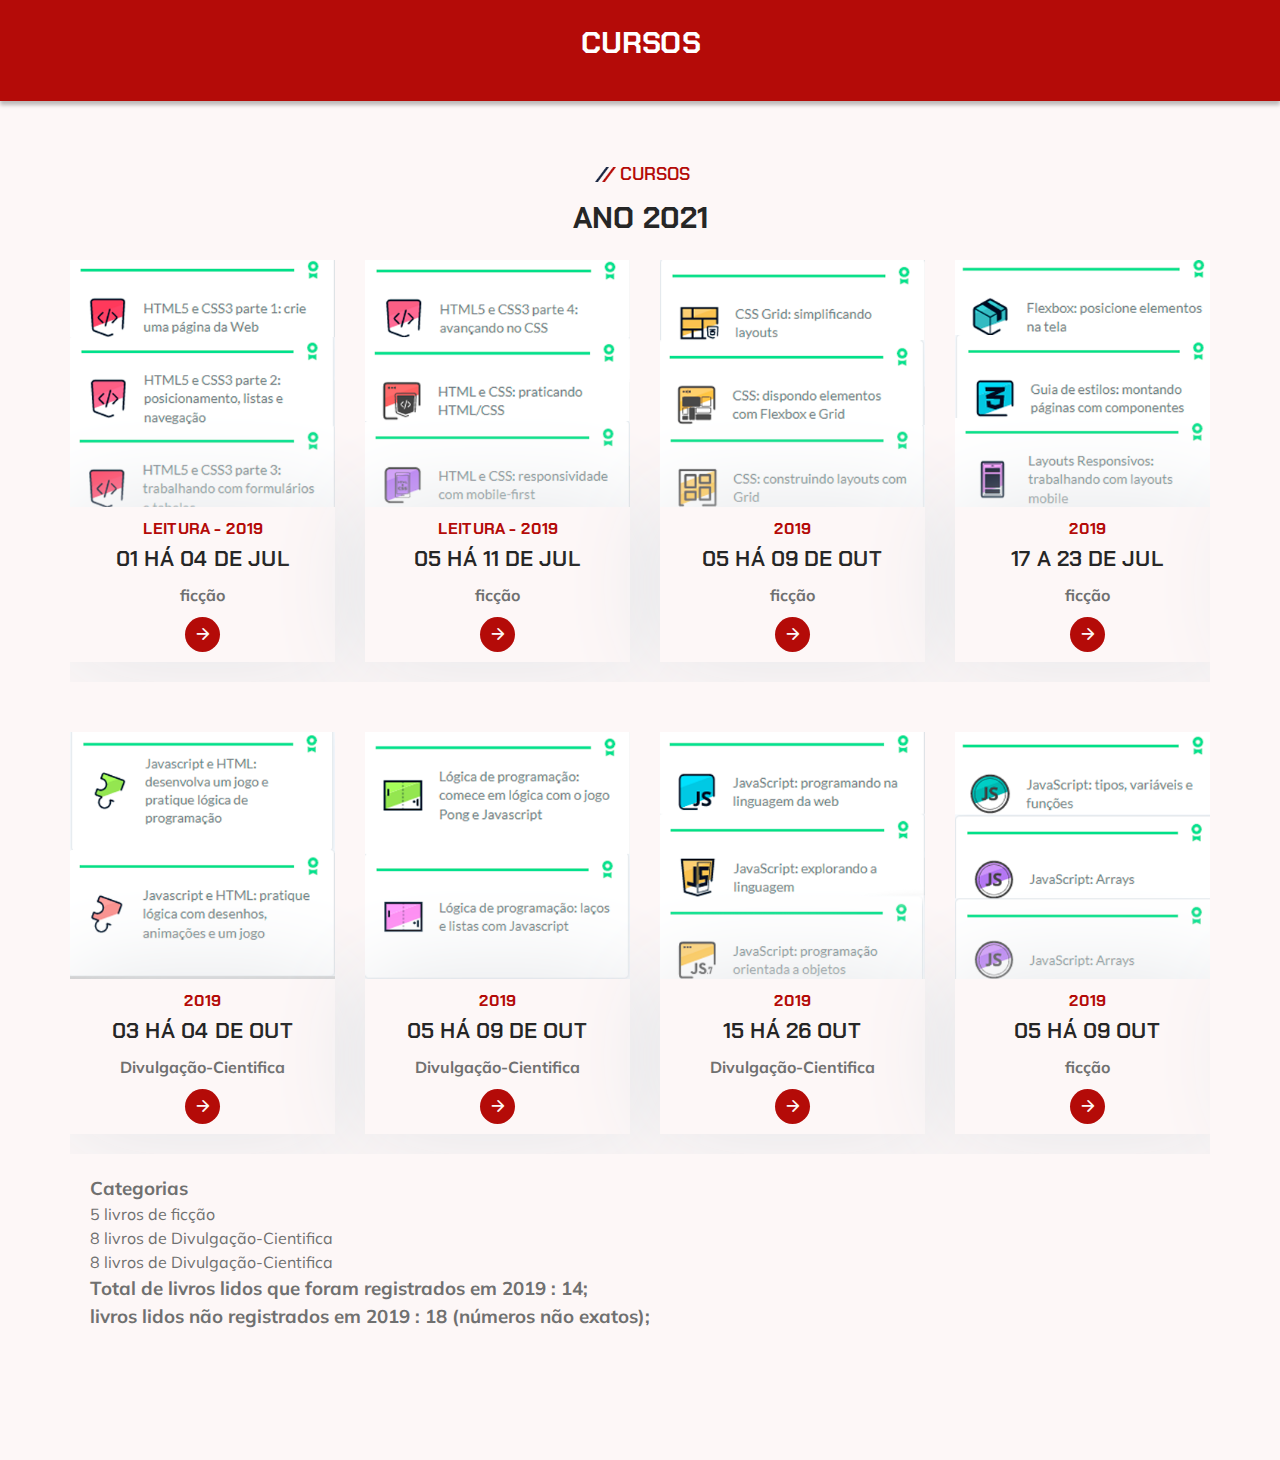
==== cursos.html @ 9ea9fbec "adicionando página de cursos" ====
<!DOCTYPE html>
<html lang="en">

<head>
    <meta charset="UTF-8">
    <meta http-equiv="X-UA-Compatible" content="IE=edge">
    <meta name="viewport" content="width=device-width, initial-scale=1.0">
    <title>Cursos Feitos</title>
    <link rel="shortcut icon" href="img/favicon.png" type="image/svg+xml">
    <link rel="preconnect" href="https://fonts.googleapis.com">
    <link rel="preconnect" href="https://fonts.gstatic.com" crossorigin>
    <link href="https://fonts.googleapis.com/css2?family=Chakra+Petch:wght@400;600;700&family=Mulish&display=swap"
        rel="stylesheet">
    <link rel="stylesheet"
        href="https://fonts.googleapis.com/css2?family=Material+Symbols+Rounded:opsz,wght,FILL,GRAD@40,600,0,0" />
    <link rel="stylesheet" href="css/style.css">
    <link rel="stylesheet" href="css/blog.css">
    <link rel="stylesheet" href="css/medias.css">
</head>

<body>

    <nav class="menu">
        <ul>
            <li class="h2 section-title logo">Cursos</li>
        </ul>
    </nav>

    <section class="section work" aria-labelledby="work-label">
        <div class="container">

            <p class="section-subtitle :light" id="work-label">Cursos</p>

            <h2 class="h2 section-title">Ano 2021</h2>
                <!-- 2019 -->
            <ul class="grid-list has-scrollbar">
                <!-- 1 -->
                <li class="scrollbar-item">
                    <div class="work-card">

                        <figure class="card-banner img-holder" style="--width: 350;--height: 406;">
                            <img src="image/html.png" width="350" height="406" loading="lazy" alt="" class="img-cover">
                        </figure>

                        <div class="card-content">
                            <p class="card-subtitle">leitura - 2019</p>

                            <h3 class="h3 card-title">01 há 04 de Jul</h3>
                            <h4 class="card-title">ficção</h4>

                            <a href="#" class="card-btn">
                                <span class="material-symbols-rounded">arrow_forward</span>
                            </a>
                        </div>

                    </div>
                </li>
                <!-- 2 -->
                <li class="scrollbar-item">
                    <div class="work-card">

                        <figure class="card-banner img-holder" style="--width: 350;--height: 406;">
                            <img src="image/htmlcss.png" width="350" height="406" loading="lazy" alt="" class="img-cover">
                        </figure>

                        <div class="card-content">
                            <p class="card-subtitle">leitura - 2019</p>

                            <h3 class="h3 card-title">05 há 11 de Jul</h3>
                            <h4 class="card-title">ficção</h4>

                            <a href="#" class="card-btn">
                                <span class="material-symbols-rounded">arrow_forward</span>
                            </a>
                        </div>

                    </div>
                </li>
                <!-- 3 -->
                <li class="scrollbar-item">
                    <div class="work-card">

                        <figure class="card-banner img-holder" style="--width: 350;--height: 406;">
                            <img src="image/css.png" width="350" height="406" loading="lazy" alt="" class="img-cover">
                        </figure>

                        <div class="card-content">
                            <p class="card-subtitle">2019</p>

                            <h3 class="h3 card-title">05 há 09 de Out</h3>
                            <h4 class="card-title">ficção</h4>

                            <a href="#" class="card-btn">
                                <span class="material-symbols-rounded">arrow_forward</span>
                            </a>
                        </div>

                    </div>
                </li>
                 <!-- 4 -->
                <li class="scrollbar-item">
                    <div class="work-card">

                        <figure class="card-banner img-holder" style="--width: 350;--height: 406;">
                            <img src="image/css2.png" width="350" height="406" loading="lazy" alt="" class="img-cover">
                        </figure>

                        <div class="card-content">
                            <p class="card-subtitle">2019</p>

                            <h3 class="h3 card-title">17 a 23 de jul</h3>
                            <h4 class="card-title">ficção</h4>

                            <a href="#" class="card-btn">
                                <span class="material-symbols-rounded">arrow_forward</span>
                            </a>
                        </div>

                    </div>
                </li>
               <!-- 5 -->
                <li class="scrollbar-item">
                    <div class="work-card">

                        <figure class="card-banner img-holder" style="--width: 350;--height: 406;">
                            <img src="image/css3.png" width="350" height="406" loading="lazy" alt="" class="img-cover">
                        </figure>

                        <div class="card-content">
                            <p class="card-subtitle">2019</p>

                            <h3 class="h3 card-title">28/07 há 07/08</h3>
                            <h4 class="card-title">Divulgação-Cientifica</h4>

                            <a href="#" class="card-btn">
                                <span class="material-symbols-rounded">arrow_forward</span>
                            </a>
                        </div>

                    </div>
                </li>

                <!-- 6 -->
                <li class="scrollbar-item">
                    <div class="work-card">

                        <figure class="card-banner img-holder" style="--width: 350;--height: 406;">
                            <img src="image/frame.png" width="350" height="406" loading="lazy" alt="" class="img-cover">
                        </figure>

                        <div class="card-content">
                            <p class="card-subtitle">2019</p>

                            <h3 class="h3 card-title">17 há 25 de Agos</h3>
                            <h4 class="card-title">Divulgação-Cientifica</h4>

                            <a href="#" class="card-btn">
                                <span class="material-symbols-rounded">arrow_forward</span>
                            </a>
                        </div>

                    </div>
                </li>

                <!-- 7 -->
                <li class="scrollbar-item">
                    <div class="work-card">

                        <figure class="card-banner img-holder" style="--width: 350;--height: 406;">
                            <img src="image/emailSeo.png" width="350" height="406" loading="lazy" alt="" class="img-cover">
                        </figure>

                        <div class="card-content">
                            <p class="card-subtitle">2019</p>

                            <h3 class="h3 card-title">07 há 13 de Set</h3>
                            <h4 class="card-title">Divulgação-Cientifica</h4>

                            <a href="#" class="card-btn">
                                <span class="material-symbols-rounded">arrow_forward</span>
                            </a>
                        </div>

                    </div>
                </li>

                <!-- 7 -->
                <li class="scrollbar-item">
                    <div class="work-card">

                        <figure class="card-banner img-holder" style="--width: 350;--height: 406;">
                            <img src="image/hardw-http.png" width="350" height="406" loading="lazy" alt="" class="img-cover">
                        </figure>

                        <div class="card-content">
                            <p class="card-subtitle">2019</p>

                            <h3 class="h3 card-title">07 há 13 de Set</h3>
                            <h4 class="card-title">Divulgação-Cientifica</h4>

                            <a href="#" class="card-btn">
                                <span class="material-symbols-rounded">arrow_forward</span>
                            </a>
                        </div>

                    </div>
                </li>

                <!-- 8 -->
                <li class="scrollbar-item">
                    <div class="work-card">

                        <figure class="card-banner img-holder" style="--width: 350;--height: 406;">
                            <img src="image/desenvopessoa.png" width="350" height="406" loading="lazy" alt="" class="img-cover">
                        </figure>

                        <div class="card-content">
                            <p class="card-subtitle">2019</p>

                            <h3 class="h3 card-title">07 há 13 de Set</h3>
                            <h4 class="card-title">Divulgação-Cientifica</h4>

                            <a href="#" class="card-btn">
                                <span class="material-symbols-rounded">arrow_forward</span>
                            </a>
                        </div>

                    </div>
                </li>
            </ul>

            <ul class="grid-list has-scrollbar  top">

                <!-- 1 -->
                <li class="scrollbar-item">
                    <div class="work-card">

                        <figure class="card-banner img-holder" style="--width: 350;--height: 406;">
                            <img src="image/logica.png" width="350" height="406" loading="lazy" alt="" class="img-cover">
                        </figure>

                        <div class="card-content">
                            <p class="card-subtitle">2019</p>

                            <h3 class="h3 card-title">03 há 04  de Out</h3>
                            <h4 class="card-title">Divulgação-Cientifica</h4>

                            <a href="#" class="card-btn">
                                <span class="material-symbols-rounded">arrow_forward</span>
                            </a>
                        </div>

                    </div>
                </li>

                <!-- 2 -->
                <li class="scrollbar-item">
                    <div class="work-card">

                        <figure class="card-banner img-holder" style="--width: 350;--height: 406;">
                            <img src="image/logica2.png" width="350" height="406" loading="lazy" alt="" class="img-cover">
                        </figure>

                        <div class="card-content">
                            <p class="card-subtitle">2019</p>

                            <h3 class="h3 card-title">05 há 09 de Out</h3>
                            <h4 class="card-title">Divulgação-Cientifica</h4>

                            <a href="#" class="card-btn">
                                <span class="material-symbols-rounded">arrow_forward</span>
                            </a>
                        </div>

                    </div>
                </li>
                <!-- 3 -->
                <li class="scrollbar-item">
                    <div class="work-card">

                        <figure class="card-banner img-holder" style="--width: 350;--height: 406;">
                            <img src="image/js1.png" width="350" height="406" loading="lazy" alt="" class="img-cover">
                        </figure>

                        <div class="card-content">
                            <p class="card-subtitle">2019</p>

                            <h3 class="h3 card-title">15 há 26 Out</h3>
                            <h4 class="card-title">Divulgação-Cientifica</h4>

                            <a href="#" class="card-btn">
                                <span class="material-symbols-rounded">arrow_forward</span>
                            </a>
                        </div>

                    </div>
                </li>

                <!-- 4 -->
                <li class="scrollbar-item">
                    <div class="work-card">

                        <figure class="card-banner img-holder" style="--width: 350;--height: 406;">
                            <img src="image/js2.png" width="350" height="406" loading="lazy" alt="" class="img-cover">
                        </figure>

                        <div class="card-content">
                            <p class="card-subtitle">2019</p>

                            <h3 class="h3 card-title">05 há 09 Out</h3>
                            <h4 class="card-title">ficção</h4>

                            <a href="#" class="card-btn">
                                <span class="material-symbols-rounded">arrow_forward</span>
                            </a>
                        </div>

                    </div>
                </li>

                <!-- 5 -->
                <li class="scrollbar-item">
                    <div class="work-card">

                        <figure class="card-banner img-holder" style="--width: 350;--height: 406;">
                            <img src="image/js3.png" width="350" height="406" loading="lazy" alt="" class="img-cover">
                        </figure>

                        <div class="card-content">
                            <p class="card-subtitle">2019</p>

                            <h3 class="h3 card-title">29/10 há 04 Nov</h3>
                            <h4 class="card-title">Divulgação-Cientifica</h4>

                            <a href="#" class="card-btn">
                                <span class="material-symbols-rounded">arrow_forward</span>
                            </a>
                        </div>

                    </div>
                </li>

                <!-- 6 -->
                <li class="scrollbar-item">
                    <div class="work-card">

                        <figure class="card-banner img-holder" style="--width: 350;--height: 406;">
                            <img src="image/wordpress.png" width="350" height="406" loading="lazy" alt="" class="img-cover">
                        </figure>

                        <div class="card-content">
                            <p class="card-subtitle">2019</p>

                            <h3 class="h3 card-title">04 há 21 Dez</h3>
                            <h4 class="card-title">Divulgação-Cientifica</h4>

                            <a href="#" class="card-btn">
                                <span class="material-symbols-rounded">arrow_forward</span>
                            </a>
                        </div>

                    </div>
                </li>

                <!-- 7 -->
                <li class="scrollbar-item">
                    <div class="work-card">

                        <figure class="card-banner img-holder" style="--width: 350;--height: 406;">
                            <img src="image/javaKotli.png" width="350" height="406" loading="lazy" alt="" class="img-cover">
                        </figure>

                        <div class="card-content">
                            <p class="card-subtitle">2019</p>

                            <h3 class="h3 card-title">04 há 21 Dez</h3>
                            <h4 class="card-title">Divulgação-Cientifica</h4>

                            <a href="#" class="card-btn">
                                <span class="material-symbols-rounded">arrow_forward</span>
                            </a>
                        </div>

                    </div>
                </li>

                 <!-- 8 -->
                 <li class="scrollbar-item">
                    <div class="work-card">

                        <figure class="card-banner img-holder" style="--width: 350;--height: 406;">
                            <img src="image/pthp.png" width="350" height="406" loading="lazy" alt="" class="img-cover">
                        </figure>

                        <div class="card-content">
                            <p class="card-subtitle">2019</p>

                            <h3 class="h3 card-title">04 há 21 Dez</h3>
                            <h4 class="card-title">Divulgação-Cientifica</h4>

                            <a href="#" class="card-btn">
                                <span class="material-symbols-rounded">arrow_forward</span>
                            </a>
                        </div>

                    </div>
                </li>
                
            </ul>

            <div class="livros">  
                <h3>Categorias</h3>
                <p>5 livros de ficção</p>
                <p>8 livros de Divulgação-Cientifica</p>
                <p>8 livros de Divulgação-Cientifica</p>
                <h3>Total de livros lidos que foram registrados em 2019 : 14;</h3>
                <h3 class="bottom">livros lidos não registrados em 2019 : 18 (números não exatos);</h3>
            </div>

        </div>
    </section>
</body>

</html>
---- css/style.css ----
/*#custom property*/

:root {
    /*colors*/
    --international-orange-engineering: hsl(1, 91%, 37%);
    --cadet-blue-creyola: hsl(222, 14%, 69%);
    --oxford-blue-1: hsl(222, 47%, 15%);
    --oxford-blue-2: hsl(222, 44%, 14%);
    --oxford-blue-3: hsl(222, 50%, 11%);
    --sonic-silver: hsl(0, 0%, 44%);
    --space-cadet: hsl(222, 44%, 18%);
    --pastel-pink: hsl(1, 53%, 75%);
    --eerie-black: hsl(0, 0%, 15%);
    --light-gray: hsl(0, 0%, 80%);
    --white: hsl(0, 64%, 98%);

    /*typography*/
    --ff-chakra-petch: 'Chakra Petch', sans-serif;
    --ff-mulish: 'Mulish', sans-serif;

    --fs-1: 3.5rem;
    --fs-2: 3rem;
    --fs-3: 2.4rem;
    --fs-4: 1.8rem;
    --fs-5: 1.4rem;
    --fs-6: 1.2rem;

    --fw-400: 400;
    --fw-600: 600;
    --fw-700: 700;

    /*spacing*/
    --section-padding: 60px;

    /*box shadow*/

    --shadow: 0px 0px 100px 0px hsl(216, 9%, 90%);

    /*border radius*/
    --radius-pill: 100px;
    --radius-circle: 50%;

    /*Transition*/
    --transition: 0.25s ease;
    --cubic-out: cubic-bezier(0.05, 0.83, 0.52, 0.97);

}


/*#reset*/

*,
*::before,
*::after{
    margin: 0;
    padding: 0;
    box-sizing: border-box;
}

li {list-style: none;}

a,
img,
span,
button {display: block;}

a{
    color: inherit;
    text-decoration: none;
}

img { height: auto;}

button {
    background: none;
    border: none;
    font: inherit ;
    cursor: pointer;
}

address { font-size: normal;}

html {
    font-family: var(--ff-mulish);
    font-size: 10px;
    scroll-behavior: smooth;
}

body {
    background-color: var(--white);
    color: var(--sonic-silver);
    font-size: 1.6rem;
    line-height: 1.5;
}

:focus-visible { outline-offset: 4px;}

::-webkit-scrollbar { width: 10px;}

::-webkit-scrollbar-track { background-color: hsl(0, 0%, 98%);}

::-webkit-scrollbar-thumb { background-color: hsl(0, 0%, 80%);}

::-webkit-scrollbar-thumb:hover { background-color: hsl(0, 0%, 70%);}


/*reused style*/
.container { padding-inline: 16px;}

.material-symbols-rounded {
    --fs: 1em;
    font-variation-settings: 'FILL' 0, 'wght' 600, 'GRAD' 0, 'opsz' 40;
    font-size: var(--fs);
    width: 1em;
    overflow: hidden;
}

.has-bg-image {
    background-repeat: no-repeat;
    background-size: cover;
    background-position: left;
}

.section-subtitle {
    max-width: max-content;
    font-family: var(--ff-chakra-petch);
    font-size: var(--fs-5);
    font-weight: var(--fw-600);
    text-transform: uppercase;
    margin-block-end: 12px;
    margin-inline: auto;
}

.section-subtitle::before{
    content: "";
    display: inline-block;
    height: 15px;
    width: 30px;
    margin-block-end: -2px;
    background-repeat: no-repeat;
    background-size: contain;
    background-position: center;
}

.section-subtitle.\:dark { color: var(--white); }

.section-subtitle.\:dark::before { background-image: url('../img/text-bars-light.png'); }

.section-subtitle.\:light { color: var(--international-orange-engineering); }

.section-subtitle.\:light::before { background-image: url('../img/text-bars-dark.png'); }

.section-title { text-align: center; }

.h1,
.h2,
.h3,
.display-1 {
    font-family: var(--ff-chakra-petch);
    font-weight: var(--fw-700);
    text-transform: uppercase;
}

.display-1 { font-size: var(--fs-1);}

.h1 {
    color: var(--white);
    font-size: var(--fs-2);
    line-height: 1.1;
    letter-spacing: 1px;
}

.h2,
.h3 {
    color: var(--eerie-black);
    font-weight: var(--fw-600);
    line-height: 1.2;
}

.h2 { font-size: var(--fs-3);}

.h3 { font-size: var(--fs-4);}

.btn {
    background-color: var(--international-orange-engineering);
    color: var(--white);
    max-width: max-content;
    font-family: var(--ff-chakra-petch);
    font-weight: var(--fw-600);
    text-transform: uppercase;
    display: flex;
    align-items: center;
    gap: 8px;
    padding: 12px 20px;
    border: 1px solid transparent;
    border-radius: var(--radius-pill);
    transition: var(--transition);
    will-change: transform;
}

.btn:is(:hover, :focus-visible){
    transform: translateY(-5px);
    background-color: var(--oxford-blue-3);
    border-color: var(--white);
}

.move-anim { animation: moving 2s ease-in-out infinite alternate;}

@keyframes moving {
    0% { transform: translateY(0);}
    100% { transform: translateY(10px);}
}

.section { padding-block: var(--section-padding);}

.btn-link {
    font-family: var(--ff-chakra-petch);
    text-transform: uppercase;
    color: var(--international-orange-engineering);
    font-weight: var(--fw-700);
}

.w-100 { width: 100%;}

.img-holder {
    aspect-ratio: var(--width) / var(--height);
    background-color: var(--light-gray);
    overflow: hidden;
}

.img-cover {
    width: 100%;
    height: 100%;
    object-fit: cover;
}

.has-scrollbar {
    display: flex;
    align-items: center;
    gap: 30px;
    height: 100%;
    overflow-x: auto;
    scroll-snap-type: mandatory;
    padding-block-end: 20px;
}

.scrollbar-item {
    min-width: 50%;
    scroll-snap-align: start;
}

.has-scrollbar::-webkit-scrollbar { height: 16px;}

.has-scrollbar::-webkit-scrollbar-track {
    background-color: var(--pastel-pink);
    border-radius: 20px;
}

.has-scrollbar::-webkit-scrollbar-thumb {
    background-color: var(--international-orange-engineering);
    border-radius: 20px;
    border: 3px solid var(--pastel-pink);
}

.has-scrollbar::-webkit-scrollbar-button{ width: 15%;}

.bottom{
    margin-bottom: 50px;
}

.livros {
    padding: 20px;
}

.top {
    margin-top: 50px;
}

.menu{
    background-color: var(--international-orange-engineering);
    padding: 10px;
    align-items: center;
    box-shadow: 0px 4px 4px rgba(0, 0, 0, 0.259);
}

.logo{
    color: white;
}
---- css/blog.css ----
.work .container { padding-inline: 0;}

.work .section-title { margin-block-end: 24px;}

.work-card { position: relative;}

.work-card .card-content {
  background-color: var(--white);
  max-width: 100%;
  padding: 10px;
  margin-block-start: -60px;
  margin-inline: auto;
  position: relative;
  text-align: center;
  box-shadow: var(--shadow);
}

.work-card .card-subtitle {
  font-family: var(--ff-chakra-petch);
  text-transform: uppercase;
  color: var(--international-orange-engineering);
  font-weight: var(--fw-700);
  margin-block-end: 5px;
}

.work-card .card-title { margin-block-end: 10px;}

.work-card .card-btn {
  background-color: var(--international-orange-engineering);
  color: var(--white);
  font-size: 2rem;
  margin-inline: auto;
  width: 28px;
  height: 28px;
  display: grid;
  place-items: center;
  border-radius: var(--radius-circle);
}
---- css/medias.css ----
/*mediasqueris*/

@media (min-width: 575px){
    /*custom property*/

    :root {
        /*typography*/

        --fs-2: 4rem;
        --fs-3:2.8rem;
        --fs-4: 2rem;
    }

    /*reused style*/

    .container {
        max-width: 540px;
        width: 100%;
        margin-inline: auto;
    }

    .section-subtitle { --fs-5: 1.6rem}

    .h2 {font-weight: var(--fw-700);}

   

    .container { max-width: unset;}
    /*service*/

    .section-title{ margin-block-end: 30px;}

    .about-list{
        grid-template-columns: 1fr 1fr;
        gap: 20px;
    }

    .scrollbar-item { min-width: calc(50% - 15px);}

}

/*responsive for large than 768px screen*/

@media (min-width: 768px){
     /*custom property*/

     :root {
        /*typography*/

        --fs-1: 4rem;
        --fs-2:5rem;
        --fs-3: 3.4rem;
    }

    /*reused style*/

    .container { max-width: 720px;}

    .section-subtitle {--fs-5: 1.8rem}

    .section-title:not(.h1){
        max-width: 500px;
        margin-inline: auto;
    }

    /*hero*/

    .section-text { margin-block-end: 30px;}

    .section-text{
        margin-inline: auto;
    }

    .section-title{
        text-align: center;
        font-size: 3rem;
    }

}

/*responsive for large than 992px screen*/

@media (min-width: 992px){
    /*custom property*/

    :root {
        /*typography*/
        --fs-2: 4.4rem;
        --fs-3: 3.8rem;
        --fs-4: 2.2rem;

        /*spacing*/

        --sectiono-padding: 100px;
    }

    /*reused style*/
    .container{ max-width: 960px;}

    .card-text{ font-size: 1.8rem;}

    .container { gap: 30px}


    .container {
        max-width: 960px;
        grid-template-columns: 1fr 1fr;
    }

   

    /*service*/
    .card-text {
        padding-inline: 25px;
        line-height: 1.45;
        margin-block-end: 15px;
    }

    

    .container {
        grid-template-columns: 1fr 0.75fr;
        gap: 30px;
    }

    .section-subtitle{ 
        text-align: center;
    }


    .scrollbar-item { min-width: calc(25% - 20px);}

    .logo{
        padding-top: 15px;
    }
}

/*responsive for large than 1200px screen*/

@media (min-width: 1200px){
    /*custom property*/

    :root {
        /*typography*/

        --fs-2: 5rem;
        --fs-3: 4.6rem;
    }

    /*reused style*/

    .container {
        max-width: 1140px;
    }

    .material-symbols-rounded {
        --fs: 1.3em;
    }

     .container { grid-template-columns: 1fr 0.9fr;}

     .section-text {
        font-size: 2rem;
        padding-inline-end: 120px;
     }


     .section-title { max-width: 700px;}

     .work-card .card-btn {
        font-size: 1.4rem;
        width: 35px;
        height: 35px;
     }

     .h2{
        font-size: 3rem;
    }

     
}

/*responsive for large than 1400px screen*/

@media (min-width: 1400px){
    /*custom property*/

    :root {

        /*typograph**/

        --fs-2: 6rem;

        /*spacing*/

        --section-padding: 40px;
    }

    /*reused style*/

    :is.container{
        max-width: 1280px;
    }


    .section-subtitle::before {
        height: 20px;
        margin-inline-end: 5px;
    }

    .section-text {
        padding-inline-end: 90px;
    }

}
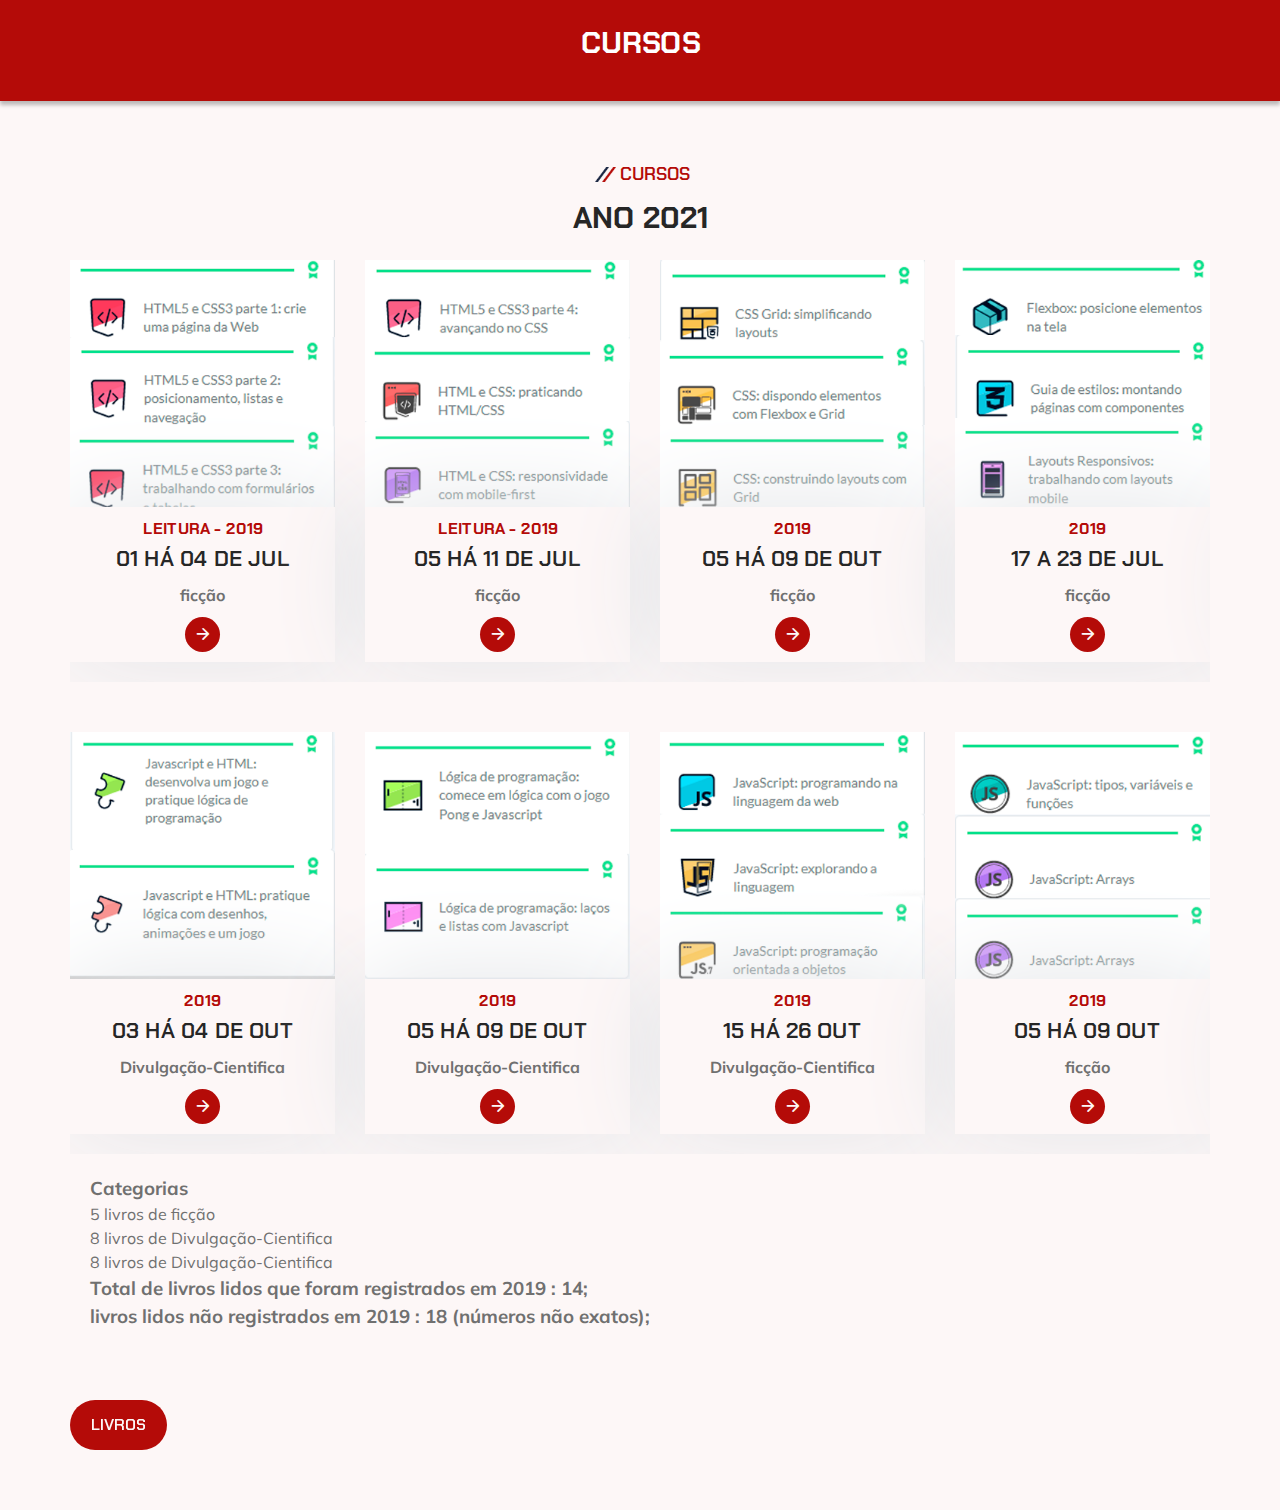
==== commit ce219ff8: "adicionando botão" ====
--- a/cursos.html
+++ b/cursos.html
@@ -416,7 +416,7 @@
                 <h3>Total de livros lidos que foram registrados em 2019 : 14;</h3>
                 <h3 class="bottom">livros lidos não registrados em 2019 : 18 (números não exatos);</h3>
             </div>
-
+            <button class="btn"><a href="index.html">livros</a></button>
         </div>
     </section>
 </body>
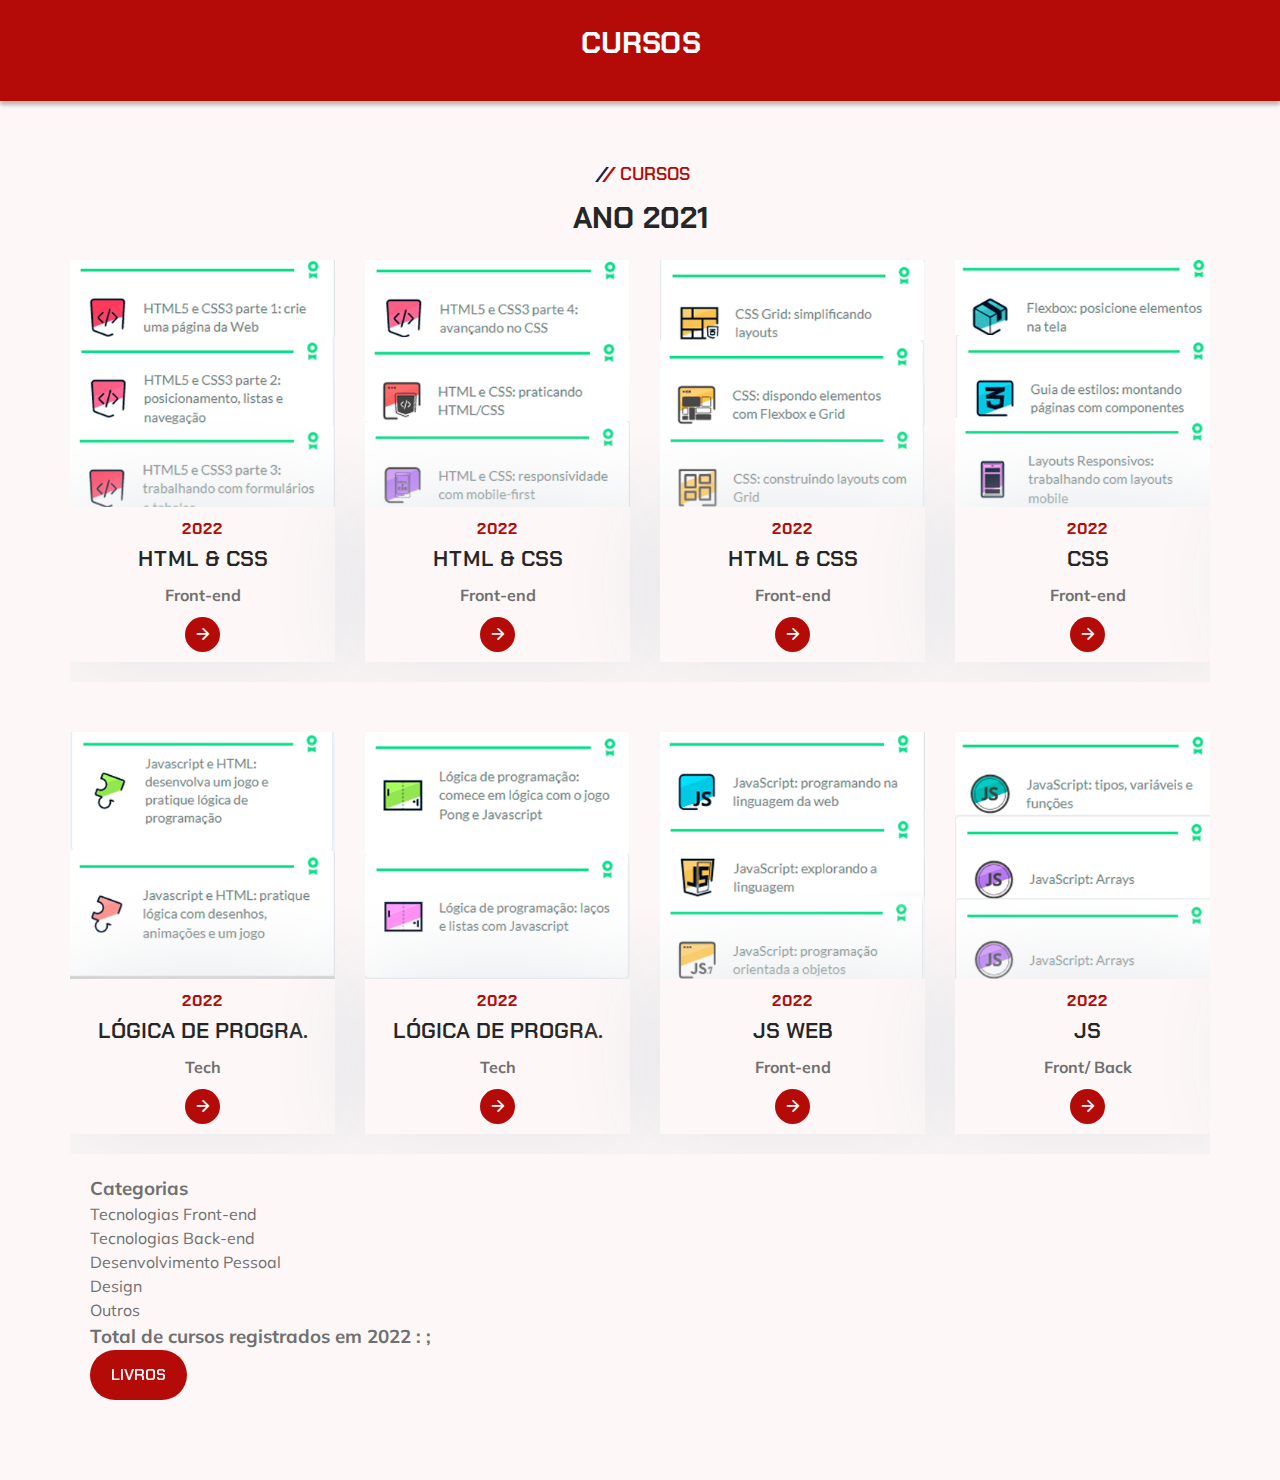
==== commit 7d65e5cc: "feito" ====
--- a/cursos.html
+++ b/cursos.html
@@ -43,10 +43,10 @@
                         </figure>
 
                         <div class="card-content">
-                            <p class="card-subtitle">leitura - 2019</p>
-
-                            <h3 class="h3 card-title">01 há 04 de Jul</h3>
-                            <h4 class="card-title">ficção</h4>
+                            <p class="card-subtitle">2022</p>
+
+                            <h3 class="h3 card-title">HTML & CSS</h3>
+                            <h4 class="card-title">Front-end</h4>
 
                             <a href="#" class="card-btn">
                                 <span class="material-symbols-rounded">arrow_forward</span>
@@ -64,10 +64,10 @@
                         </figure>
 
                         <div class="card-content">
-                            <p class="card-subtitle">leitura - 2019</p>
-
-                            <h3 class="h3 card-title">05 há 11 de Jul</h3>
-                            <h4 class="card-title">ficção</h4>
+                            <p class="card-subtitle">2022</p>
+
+                            <h3 class="h3 card-title">HTML & CSS</h3>
+                            <h4 class="card-title">Front-end</h4>
 
                             <a href="#" class="card-btn">
                                 <span class="material-symbols-rounded">arrow_forward</span>
@@ -85,10 +85,10 @@
                         </figure>
 
                         <div class="card-content">
-                            <p class="card-subtitle">2019</p>
-
-                            <h3 class="h3 card-title">05 há 09 de Out</h3>
-                            <h4 class="card-title">ficção</h4>
+                            <p class="card-subtitle">2022</p>
+
+                            <h3 class="h3 card-title">HTML & CSS</h3>
+                            <h4 class="card-title">Front-end</h4>
 
                             <a href="#" class="card-btn">
                                 <span class="material-symbols-rounded">arrow_forward</span>
@@ -106,10 +106,10 @@
                         </figure>
 
                         <div class="card-content">
-                            <p class="card-subtitle">2019</p>
-
-                            <h3 class="h3 card-title">17 a 23 de jul</h3>
-                            <h4 class="card-title">ficção</h4>
+                            <p class="card-subtitle">2022</p>
+
+                            <h3 class="h3 card-title">CSS</h3>
+                            <h4 class="card-title">Front-end</h4>
 
                             <a href="#" class="card-btn">
                                 <span class="material-symbols-rounded">arrow_forward</span>
@@ -127,10 +127,10 @@
                         </figure>
 
                         <div class="card-content">
-                            <p class="card-subtitle">2019</p>
-
-                            <h3 class="h3 card-title">28/07 há 07/08</h3>
-                            <h4 class="card-title">Divulgação-Cientifica</h4>
+                            <p class="card-subtitle">2022</p>
+
+                            <h3 class="h3 card-title">CSS</h3>
+                            <h4 class="card-title">Front-end</h4>
 
                             <a href="#" class="card-btn">
                                 <span class="material-symbols-rounded">arrow_forward</span>
@@ -149,10 +149,10 @@
                         </figure>
 
                         <div class="card-content">
-                            <p class="card-subtitle">2019</p>
-
-                            <h3 class="h3 card-title">17 há 25 de Agos</h3>
-                            <h4 class="card-title">Divulgação-Cientifica</h4>
+                            <p class="card-subtitle">2022</p>
+
+                            <h3 class="h3 card-title">Framework CSS</h3>
+                            <h4 class="card-title">Front-end</h4>
 
                             <a href="#" class="card-btn">
                                 <span class="material-symbols-rounded">arrow_forward</span>
@@ -171,10 +171,10 @@
                         </figure>
 
                         <div class="card-content">
-                            <p class="card-subtitle">2019</p>
-
-                            <h3 class="h3 card-title">07 há 13 de Set</h3>
-                            <h4 class="card-title">Divulgação-Cientifica</h4>
+                            <p class="card-subtitle">2022</p>
+
+                            <h3 class="h3 card-title">Email Marketing</h3>
+                            <h4 class="card-title">Front-end</h4>
 
                             <a href="#" class="card-btn">
                                 <span class="material-symbols-rounded">arrow_forward</span>
@@ -193,10 +193,10 @@
                         </figure>
 
                         <div class="card-content">
-                            <p class="card-subtitle">2019</p>
-
-                            <h3 class="h3 card-title">07 há 13 de Set</h3>
-                            <h4 class="card-title">Divulgação-Cientifica</h4>
+                            <p class="card-subtitle">2022</p>
+
+                            <h3 class="h3 card-title">http e outros</h3>
+                            <h4 class="card-title">Tech</h4>
 
                             <a href="#" class="card-btn">
                                 <span class="material-symbols-rounded">arrow_forward</span>
@@ -215,10 +215,10 @@
                         </figure>
 
                         <div class="card-content">
-                            <p class="card-subtitle">2019</p>
-
-                            <h3 class="h3 card-title">07 há 13 de Set</h3>
-                            <h4 class="card-title">Divulgação-Cientifica</h4>
+                            <p class="card-subtitle">2022</p>
+
+                            <h3 class="h3 card-title">Desenvolvi. Pessoal</h3>
+                            <h4 class="card-title">Tech</h4>
 
                             <a href="#" class="card-btn">
                                 <span class="material-symbols-rounded">arrow_forward</span>
@@ -240,10 +240,10 @@
                         </figure>
 
                         <div class="card-content">
-                            <p class="card-subtitle">2019</p>
-
-                            <h3 class="h3 card-title">03 há 04  de Out</h3>
-                            <h4 class="card-title">Divulgação-Cientifica</h4>
+                            <p class="card-subtitle">2022</p>
+
+                            <h3 class="h3 card-title">Lógica de Progra.</h3>
+                            <h4 class="card-title">Tech</h4>
 
                             <a href="#" class="card-btn">
                                 <span class="material-symbols-rounded">arrow_forward</span>
@@ -262,10 +262,10 @@
                         </figure>
 
                         <div class="card-content">
-                            <p class="card-subtitle">2019</p>
-
-                            <h3 class="h3 card-title">05 há 09 de Out</h3>
-                            <h4 class="card-title">Divulgação-Cientifica</h4>
+                            <p class="card-subtitle">2022</p>
+
+                            <h3 class="h3 card-title">Lógica de Progra.</h3>
+                            <h4 class="card-title">Tech</h4>
 
                             <a href="#" class="card-btn">
                                 <span class="material-symbols-rounded">arrow_forward</span>
@@ -283,10 +283,10 @@
                         </figure>
 
                         <div class="card-content">
-                            <p class="card-subtitle">2019</p>
-
-                            <h3 class="h3 card-title">15 há 26 Out</h3>
-                            <h4 class="card-title">Divulgação-Cientifica</h4>
+                            <p class="card-subtitle">2022</p>
+
+                            <h3 class="h3 card-title">JS WEB</h3>
+                            <h4 class="card-title">Front-end</h4>
 
                             <a href="#" class="card-btn">
                                 <span class="material-symbols-rounded">arrow_forward</span>
@@ -305,10 +305,10 @@
                         </figure>
 
                         <div class="card-content">
-                            <p class="card-subtitle">2019</p>
-
-                            <h3 class="h3 card-title">05 há 09 Out</h3>
-                            <h4 class="card-title">ficção</h4>
+                            <p class="card-subtitle">2022</p>
+
+                            <h3 class="h3 card-title">JS</h3>
+                            <h4 class="card-title">Front/ Back</h4>
 
                             <a href="#" class="card-btn">
                                 <span class="material-symbols-rounded">arrow_forward</span>
@@ -327,10 +327,10 @@
                         </figure>
 
                         <div class="card-content">
-                            <p class="card-subtitle">2019</p>
-
-                            <h3 class="h3 card-title">29/10 há 04 Nov</h3>
-                            <h4 class="card-title">Divulgação-Cientifica</h4>
+                            <p class="card-subtitle">2022</p>
+
+                            <h3 class="h3 card-title">JS</h3>
+                            <h4 class="card-title">Front/Back</h4>
 
                             <a href="#" class="card-btn">
                                 <span class="material-symbols-rounded">arrow_forward</span>
@@ -349,10 +349,10 @@
                         </figure>
 
                         <div class="card-content">
-                            <p class="card-subtitle">2019</p>
-
-                            <h3 class="h3 card-title">04 há 21 Dez</h3>
-                            <h4 class="card-title">Divulgação-Cientifica</h4>
+                            <p class="card-subtitle">2022</p>
+
+                            <h3 class="h3 card-title">wordpress</h3>
+                            <h4 class="card-title">cms</h4>
 
                             <a href="#" class="card-btn">
                                 <span class="material-symbols-rounded">arrow_forward</span>
@@ -371,10 +371,10 @@
                         </figure>
 
                         <div class="card-content">
-                            <p class="card-subtitle">2019</p>
-
-                            <h3 class="h3 card-title">04 há 21 Dez</h3>
-                            <h4 class="card-title">Divulgação-Cientifica</h4>
+                            <p class="card-subtitle">2022</p>
+
+                            <h3 class="h3 card-title">Java</h3>
+                            <h4 class="card-title">Back-end</h4>
 
                             <a href="#" class="card-btn">
                                 <span class="material-symbols-rounded">arrow_forward</span>
@@ -393,10 +393,10 @@
                         </figure>
 
                         <div class="card-content">
-                            <p class="card-subtitle">2019</p>
-
-                            <h3 class="h3 card-title">04 há 21 Dez</h3>
-                            <h4 class="card-title">Divulgação-Cientifica</h4>
+                            <p class="card-subtitle">2022</p>
+
+                            <h3 class="h3 card-title">Outros</h3>
+                            <h4 class="card-title">Tech</h4>
 
                             <a href="#" class="card-btn">
                                 <span class="material-symbols-rounded">arrow_forward</span>
@@ -410,13 +410,15 @@
 
             <div class="livros">  
                 <h3>Categorias</h3>
-                <p>5 livros de ficção</p>
-                <p>8 livros de Divulgação-Cientifica</p>
-                <p>8 livros de Divulgação-Cientifica</p>
-                <h3>Total de livros lidos que foram registrados em 2019 : 14;</h3>
-                <h3 class="bottom">livros lidos não registrados em 2019 : 18 (números não exatos);</h3>
+                <p>Tecnologias Front-end</p>
+                <p>Tecnologias Back-end</p>
+                <p>Desenvolvimento Pessoal</p>
+                <p>Design</p>
+                <p>Outros</p>
+                <h3>Total de cursos  registrados em 2022 : ;</h3>
+                
+                <button class="btn"><a href="index.html">livros</a></button>
             </div>
-            <button class="btn"><a href="index.html">livros</a></button>
         </div>
     </section>
 </body>
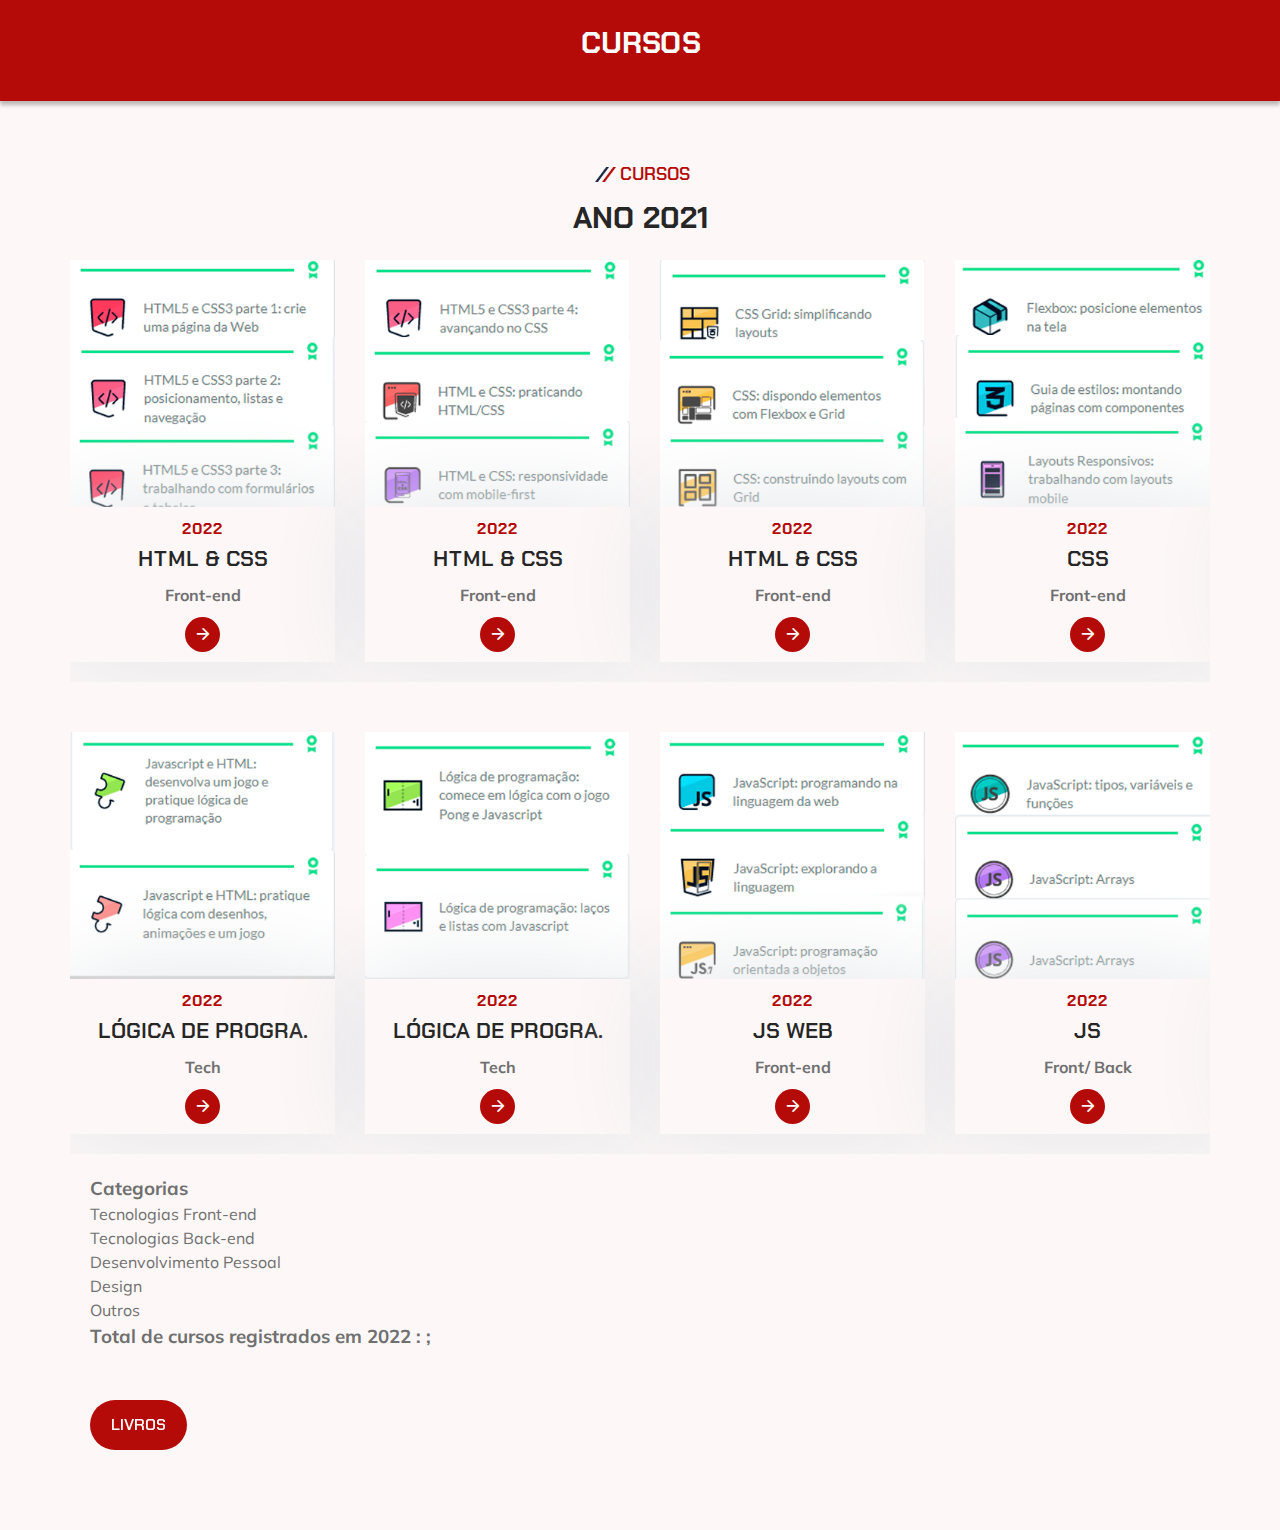
==== commit e3f9bc30: "feito" ====
--- a/cursos.html
+++ b/cursos.html
@@ -415,7 +415,7 @@
                 <p>Desenvolvimento Pessoal</p>
                 <p>Design</p>
                 <p>Outros</p>
-                <h3>Total de cursos  registrados em 2022 : ;</h3>
+                <h3 class="bottom">Total de cursos  registrados em 2022 : ;</h3>
                 
                 <button class="btn"><a href="index.html">livros</a></button>
             </div>
